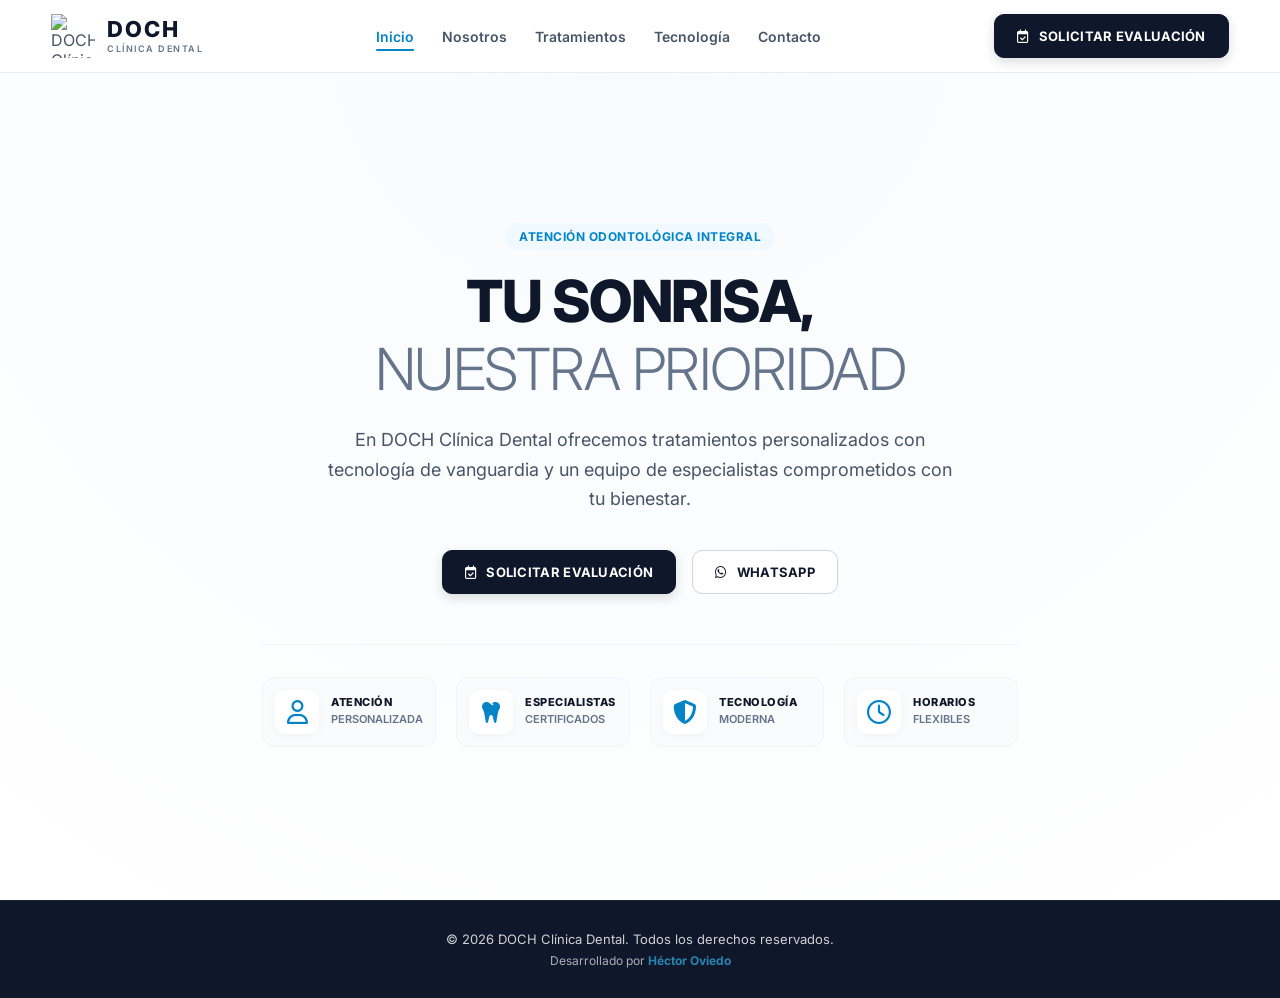
==== index.html @ c774cac5 "Add files via upload" ====
<!DOCTYPE html>
<html lang="es">
<head>
    <meta charset="UTF-8">
    <meta name="viewport" content="width=device-width, initial-scale=1.0">
    <title>DOCH - Clínica Dental</title>
    
    <!-- Iconos FontAwesome 6 (CDN) -->
    <link rel="stylesheet" href="https://cdnjs.cloudflare.com/ajax/libs/font-awesome/6.5.1/css/all.min.css">

    <!-- Hojas de Estilos CSS -->
    <link rel="stylesheet" href="/css/global.css">
    <link rel="stylesheet" href="/css/index.css">

    <!-- Scripts -->
    <script src="/js/global.js" defer></script>
</head>
<body>

    <!-- ============================================
         HEADER / NAVBAR (DESKTOP & MÓVIL)
    ============================================ -->
    <header>
        <div class="container navbar">
            <!-- LOGO -->
            <a href="index.html" class="logo">
                <img src="/img/logo.png" alt="DOCH Clínica Dental Logo">
                <div class="logo-text">
                    <h2>DOCH</h2>
                    <span>CLÍNICA DENTAL</span>
                </div>
            </a>

            <!-- NAVEGACIÓN DESKTOP -->
            <nav class="nav-desktop">
                <ul class="menu">
                    <li><a href="index.html" class="activo">Inicio</a></li>
                    <li><a href="nosotros.html">Nosotros</a></li>
                    <li><a href="tratamientos.html">Tratamientos</a></li>
                    <li><a href="tecnologia.html">Tecnología</a></li>
                    <li><a href="contacto.html">Contacto</a></li>
                </ul>
            </nav>

            <!-- BOTÓN DESKTOP -->
            <a href="solicitud.html" class="btn btn-dark navbar-btn">
                <i class="fa-regular fa-calendar-check"></i> SOLICITAR EVALUACIÓN
            </a>

            <!-- BOTÓN HAMBURGUESA (MÓVIL) -->
            <button class="hamburger" id="open-menu-btn" aria-label="Abrir menú de navegación">
                <span></span>
                <span></span>
                <span></span>
            </button>
        </div>
    </header>

    <!-- ============================================
         MENÚ MÓVIL MODAL ESTILO APP
    ============================================ -->
    <div class="menu-backdrop" id="menu-backdrop"></div>

    <aside class="mobile-nav-modal" id="mobile-nav-panel" aria-label="Navegación móvil">
        <!-- Indicador visual superior tipo App -->
        <div class="modal-drag-indicator"></div>

        <button class="close-modal-btn" id="close-menu-btn" aria-label="Cerrar menú">
            <i class="fa-solid fa-xmark"></i>
        </button>

        <div class="mobile-modal-header">
            <h3>Navegación</h3>
            <p>Explora nuestros servicios clínicos</p>
        </div>

        <nav class="mobile-modal-links">
            <a href="index.html" class="activo">
                <i class="fa-solid fa-house"></i>
                <span>Inicio</span>
            </a>
            <a href="nosotros.html">
                <i class="fa-solid fa-hospital-user"></i>
                <span>Nosotros</span>
            </a>
            <a href="tratamientos.html">
                <i class="fa-solid fa-tooth"></i>
                <span>Tratamientos</span>
            </a>

            <a href="tecnologia.html">
                <i class="fa-solid fa-microscope"></i>
                <span>Tecnología</span>
            </a>
            <a href="contacto.html">
                <i class="fa-solid fa-address-book"></i>
                <span>Contacto</span>
            </a>
        </nav>

        <div class="mobile-modal-divider"></div>

        <div class="mobile-modal-buttons">
            <a href="solicitud.html" class="btn btn-modal-primary">
                <i class="fa-solid fa-calendar-check"></i> Solicitar Evaluación
            </a>
            <a href="https://wa.me/56942292122?text=Hola%2C+quiero+agendar+una+evaluaci%C3%B3n+" target="_blank" class="btn btn-modal-whatsapp">
                <i class="fa-brands fa-whatsapp"></i> Agendar por WhatsApp
            </a>
        </div>
    </aside>

    <!-- ============================================
         HERO SECTION (CENTRADO)
    ============================================ -->
    <main>
        <section class="hero">
            <div class="container">
                <div class="hero-text">
                    <span class="badge">Atención odontológica integral</span>
                    <h1>TU SONRISA, <span>NUESTRA PRIORIDAD</span></h1>
                    
                    <p>
                        En DOCH Clínica Dental ofrecemos tratamientos personalizados con tecnología de vanguardia y un equipo de especialistas comprometidos con tu bienestar.
                    </p>

                    <div class="hero-buttons">
                        <a href="solicitud.html" class="btn btn-dark">
                            <i class="fa-regular fa-calendar-check"></i> SOLICITAR EVALUACIÓN
                        </a>
                        <a href="https://wa.me/56942292122?text=Hola%2C+quiero+agendar+una+evaluaci%C3%B3n+" target="_blank" class="btn btn-outline">
                            <i class="fa-brands fa-whatsapp"></i> WHATSAPP
                        </a>
                    </div>

                    <div class="hero-info">
                        <div class="info-card">
                            <i class="fa-regular fa-user"></i>
                            <div>
                                <h4>ATENCIÓN</h4>
                                <p>PERSONALIZADA</p>
                            </div>
                        </div>

                        <div class="info-card">
                            <i class="fa-solid fa-tooth"></i>
                            <div>
                                <h4>ESPECIALISTAS</h4>
                                <p>CERTIFICADOS</p>
                            </div>
                        </div>

                        <div class="info-card">
                            <i class="fa-solid fa-shield-halved"></i>
                            <div>
                                <h4>TECNOLOGÍA</h4>
                                <p>MODERNA</p>
                            </div>
                        </div>

                        <div class="info-card">
                            <i class="fa-regular fa-clock"></i>
                            <div>
                                <h4>HORARIOS</h4>
                                <p>FLEXIBLES</p>
                            </div>
                        </div>
                    </div>
                </div>
            </div>
        </section>
    </main>

    <!-- ============================================
         FOOTER GLOBAL
    ============================================ -->
    <footer>
        <div class="container footer-content">
            <p>&copy; 2026 DOCH Clínica Dental. Todos los derechos reservados.</p>
            <p class="footer-author">Desarrollado por <span>Héctor Oviedo</span></p>
        </div>
    </footer>

</body>
</html>
---- css/global.css ----
/* ============================================
   1. GOOGLE FONTS & REBOOT
============================================ */
@import url('https://fonts.googleapis.com/css2?family=Inter:wght@300;400;500;600;700;800&display=swap');

:root {
    --color-principal: #0f172a;
    --color-texto: #475569;
    --color-titulo: #0f172a;
    --color-blanco: #ffffff;
    --color-borde: #e2e8f0;
    --color-hover: #1e293b;
    --color-acento: #0284c7;
    --color-acento-soft: #f0f9ff;
    --transicion: all 0.25s cubic-bezier(0.4, 0, 0.2, 1);
}

* {
    margin: 0;
    padding: 0;
    box-sizing: border-box;
    -webkit-tap-highlight-color: transparent;
}

html {
    scroll-behavior: smooth;
}

body {
    font-family: 'Inter', -apple-system, BlinkMacSystemFont, sans-serif;
    color: var(--color-texto);
    background: var(--color-blanco);
    overflow-x: hidden;
    display: flex;
    flex-direction: column;
    min-height: 100vh;
}

main {
    flex: 1;
}

img {
    max-width: 100%;
    display: block;
}

a {
    text-decoration: none;
    color: inherit;
}

ul {
    list-style: none;
}

.container {
    width: min(1320px, 92%);
    margin: 0 auto;
}

/* ============================================
   2. HEADER / NAVBAR
============================================ */
header {
    position: fixed;
    top: 0;
    left: 0;
    width: 100%;
    background: rgba(255, 255, 255, 0.92);
    backdrop-filter: blur(12px);
    -webkit-backdrop-filter: blur(12px);
    z-index: 1000;
    padding: 14px 0;
    border-bottom: 1px solid rgba(226, 232, 240, 0.8);
}

.navbar {
    display: flex;
    align-items: center;
    justify-content: space-between;
}

.logo {
    display: flex;
    align-items: center;
    gap: 12px;
}

.logo img {
    width: 44px;
    height: 44px;
    object-fit: contain;
}

.logo h2 {
    color: var(--color-titulo);
    font-size: 22px;
    font-weight: 800;
    letter-spacing: 2px;
    line-height: 1;
}

.logo span {
    display: block;
    color: #64748b;
    font-size: 9px;
    letter-spacing: 1.5px;
    margin-top: 3px;
    font-weight: 600;
}

.menu {
    display: flex;
    gap: 28px;
}

.menu a {
    font-size: 14px;
    font-weight: 600;
    color: #475569;
    position: relative;
    padding: 6px 0;
    transition: var(--transicion);
}

.menu a::after {
    content: "";
    position: absolute;
    bottom: 0;
    left: 0;
    width: 0;
    height: 2px;
    background: var(--color-acento);
    border-radius: 2px;
    transition: var(--transicion);
}

.menu a:hover,
.menu a.activo {
    color: var(--color-acento);
}

.menu a:hover::after,
.menu a.activo::after {
    width: 100%;
}

/* ============================================
   3. BOTONES GLOBALES
============================================ */
.btn {
    display: inline-flex;
    align-items: center;
    justify-content: center;
    gap: 10px;
    padding: 13px 22px;
    font-size: 13px;
    font-weight: 700;
    letter-spacing: 0.3px;
    border-radius: 10px;
    transition: var(--transicion);
    cursor: pointer;
    border: 1px solid transparent;
}

.btn-dark {
    background: var(--color-principal);
    color: var(--color-blanco);
    border-color: var(--color-principal);
    box-shadow: 0 4px 12px rgba(15, 23, 42, 0.15);
}

.btn-dark:hover {
    background: var(--color-hover);
    transform: translateY(-2px);
    box-shadow: 0 6px 18px rgba(15, 23, 42, 0.22);
}

.btn-outline {
    border-color: #cbd5e1;
    color: var(--color-principal);
    background: var(--color-blanco);
}

.btn-outline:hover {
    border-color: var(--color-principal);
    background: var(--color-principal);
    color: var(--color-blanco);
}

/* ============================================
   4. MENÚ MÓVIL ESTILO APP
============================================ */
.hamburger {
    display: none;
    flex-direction: column;
    justify-content: center;
    gap: 5px;
    width: 40px;
    height: 40px;
    background: #f8fafc;
    border: 1px solid #e2e8f0;
    border-radius: 10px;
    cursor: pointer;
    padding: 8px;
    z-index: 1050;
    transition: var(--transicion);
}

.hamburger:active {
    scale: 0.95;
    background: #f1f5f9;
}

.hamburger span {
    width: 100%;
    height: 2px;
    background-color: var(--color-principal);
    border-radius: 4px;
}

/* Backdrop */
.menu-backdrop {
    position: fixed;
    inset: 0;
    background: rgba(15, 23, 42, 0.5);
    backdrop-filter: blur(8px);
    -webkit-backdrop-filter: blur(8px);
    opacity: 0;
    visibility: hidden;
    transition: all 0.3s ease;
    z-index: 1090;
}

.menu-backdrop.active {
    opacity: 1;
    visibility: visible;
}

/* Tarjeta Modal App */
.mobile-nav-modal {
    position: fixed;
    top: 50%;
    left: 50%;
    transform: translate(-50%, -40%) scale(0.92);
    width: calc(100% - 32px);
    max-width: 400px;
    background: var(--color-blanco);
    border-radius: 24px;
    padding: 24px 20px 20px;
    box-shadow: 0 25px 50px -12px rgba(15, 23, 42, 0.25);
    opacity: 0;
    visibility: hidden;
    transition: all 0.35s cubic-bezier(0.16, 1, 0.3, 1);
    z-index: 1100;
}

.mobile-nav-modal.active {
    opacity: 1;
    visibility: visible;
    transform: translate(-50%, -50%) scale(1);
}

.modal-drag-indicator {
    width: 36px;
    height: 4px;
    background: #e2e8f0;
    border-radius: 10px;
    margin: 0 auto 16px;
}

.close-modal-btn {
    position: absolute;
    top: 18px;
    right: 18px;
    background: #f1f5f9;
    border: none;
    width: 32px;
    height: 32px;
    border-radius: 50%;
    color: #64748b;
    font-size: 15px;
    display: flex;
    align-items: center;
    justify-content: center;
    cursor: pointer;
    transition: var(--transicion);
}

.close-modal-btn:hover {
    background: #e2e8f0;
    color: var(--color-titulo);
}

.mobile-modal-header {
    margin-bottom: 16px;
    text-align: left;
    padding-left: 6px;
}

.mobile-modal-header h3 {
    font-size: 18px;
    font-weight: 800;
    color: var(--color-titulo);
}

.mobile-modal-header p {
    font-size: 12px;
    color: #64748b;
    margin-top: 2px;
}

/* Enlaces con Iconos */
.mobile-modal-links {
    display: flex;
    flex-direction: column;
    gap: 4px;
}

.mobile-modal-links a {
    display: flex;
    align-items: center;
    gap: 14px;
    color: #334155;
    font-weight: 600;
    font-size: 15px;
    padding: 11px 14px;
    border-radius: 12px;
    transition: var(--transicion);
}

.mobile-modal-links a i {
    font-size: 16px;
    width: 20px;
    text-align: center;
    color: #94a3b8;
    transition: var(--transicion);
}

.mobile-modal-links a:hover,
.mobile-modal-links a.activo {
    background-color: var(--color-acento-soft);
    color: var(--color-acento);
}

.mobile-modal-links a:hover i,
.mobile-modal-links a.activo i {
    color: var(--color-acento);
}

.mobile-modal-divider {
    height: 1px;
    background: #f1f5f9;
    margin: 16px 0;
}

.mobile-modal-buttons {
    display: flex;
    flex-direction: column;
    gap: 10px;
}

.btn-modal-primary, 
.btn-modal-whatsapp {
    display: flex;
    align-items: center;
    justify-content: center;
    gap: 10px;
    padding: 13px;
    border-radius: 12px;
    font-weight: 700;
    font-size: 14px;
    transition: var(--transicion);
}

.btn-modal-primary {
    background-color: var(--color-principal);
    color: var(--color-blanco);
}

.btn-modal-whatsapp {
    background-color: #25d366;
    color: var(--color-blanco);
    box-shadow: 0 4px 12px rgba(37, 211, 102, 0.2);
}

.btn-modal-whatsapp:active {
    scale: 0.98;
}

/* ============================================
   5. FOOTER GLOBAL
============================================ */
footer {
    padding: 30px 0;
    background: var(--color-principal);
    color: var(--color-blanco);
    margin-top: auto;
    border-top: 1px solid rgba(255, 255, 255, 0.05);
}

.footer-content {
    display: flex;
    flex-direction: column;
    align-items: center;
    gap: 6px;
    text-align: center;
}

footer p {
    opacity: 0.8;
    font-size: 13px;
}

.footer-author {
    font-size: 12px;
    opacity: 0.65;
}

.footer-author span {
    font-weight: 700;
    color: #38bdf8;
}

/* Responsive breakpoint */
@media (max-width: 960px) {
    .hamburger {
        display: flex;
    }
    
    .nav-desktop, 
    .navbar-btn {
        display: none;
    }
}
---- css/index.css ----
/* ==========================
   HERO SECTION
========================== */
.hero {
    min-height: 100vh;
    display: flex;
    align-items: center;
    justify-content: center;
    padding-top: 130px;
    padding-bottom: 60px;
    background: radial-gradient(circle at top, #f8fafc 0%, #ffffff 100%);
}

.hero .container {
    display: flex;
    justify-content: center;
}

.hero-text {
    max-width: 860px;
    text-align: center;
    display: flex;
    flex-direction: column;
    align-items: center;
}

.badge {
    display: inline-block;
    padding: 6px 14px;
    background: var(--color-acento-soft);
    color: var(--color-acento);
    font-size: 12px;
    font-weight: 700;
    border-radius: 20px;
    margin-bottom: 20px;
    letter-spacing: 0.5px;
    text-transform: uppercase;
}

.hero-text h1 {
    font-size: 58px;
    font-weight: 800;
    color: var(--color-titulo);
    line-height: 1.08;
    letter-spacing: -1.5px;
}

.hero-text h1 span {
    display: block;
    font-weight: 300;
    color: #64748b;
    margin-top: 6px;
}

.hero-text p {
    margin: 24px 0 36px 0;
    max-width: 640px;
    line-height: 1.65;
    font-size: 18px;
    color: var(--color-texto);
}

.hero-buttons {
    display: flex;
    gap: 16px;
    margin-bottom: 50px;
    justify-content: center;
}

.hero-info {
    display: grid;
    grid-template-columns: repeat(4, 1fr);
    gap: 20px;
    padding-top: 32px;
    width: 100%;
    border-top: 1px solid #f1f5f9;
}

.info-card {
    display: flex;
    align-items: center;
    gap: 12px;
    text-align: left;
    padding: 12px;
    border-radius: 12px;
    background: rgba(248, 250, 252, 0.6);
    border: 1px solid #f1f5f9;
}

.info-card i {
    font-size: 24px;
    color: var(--color-acento);
    background: #ffffff;
    width: 44px;
    height: 44px;
    display: flex;
    align-items: center;
    justify-content: center;
    border-radius: 10px;
    box-shadow: 0 2px 8px rgba(0,0,0,0.04);
}

.info-card h4 {
    font-size: 11px;
    font-weight: 800;
    color: var(--color-titulo);
    letter-spacing: 0.5px;
    line-height: 1.2;
}

.info-card p {
    margin: 0;
    font-size: 11px;
    color: #64748b;
    font-weight: 600;
}

/* ==========================
   RESPONSIVE OPTIMIZADO
========================== */
@media (max-width: 992px) {
    .hero-text h1 {
        font-size: 46px;
    }

    .hero-info {
        grid-template-columns: repeat(2, 1fr);
        gap: 14px;
    }
}

@media (max-width: 576px) {
    .hero {
        padding-top: 105px;
        padding-bottom: 40px;
    }

    .badge {
        font-size: 11px;
        padding: 5px 12px;
    }

    .hero-text h1 {
        font-size: 32px;
        letter-spacing: -0.5px;
    }

    .hero-text p {
        font-size: 15px;
        margin: 18px 0 28px 0;
    }

    .hero-buttons {
        flex-direction: column;
        width: 100%;
        gap: 12px;
    }

    .hero-buttons .btn {
        width: 100%;
        padding: 15px;
        font-size: 14px;
    }

    .hero-info {
        grid-template-columns: 1fr;
        gap: 10px;
    }

    .info-card {
        padding: 10px 14px;
    }
}
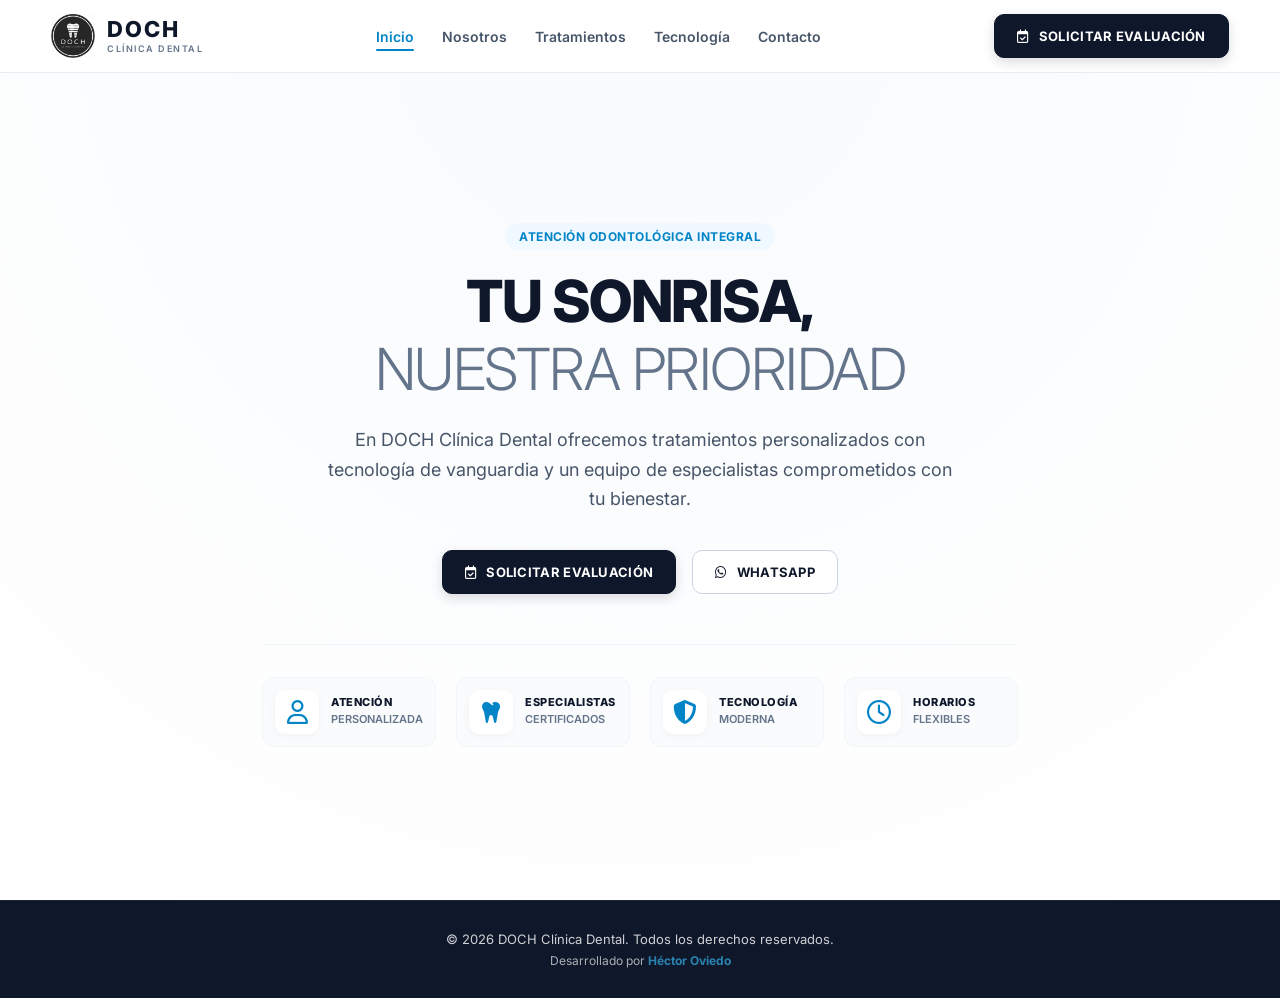
==== commit 2f5cd621: "Add files via upload" ====
--- a/index.html
+++ b/index.html
@@ -9,11 +9,11 @@
     <link rel="stylesheet" href="https://cdnjs.cloudflare.com/ajax/libs/font-awesome/6.5.1/css/all.min.css">
 
     <!-- Hojas de Estilos CSS -->
-    <link rel="stylesheet" href="/css/global.css">
-    <link rel="stylesheet" href="/css/index.css">
+    <link rel="stylesheet" href="css/global.css">
+    <link rel="stylesheet" href="css/index.css">
 
     <!-- Scripts -->
-    <script src="/js/global.js" defer></script>
+    <script src="js/global.js" defer></script>
 </head>
 <body>
 
@@ -24,7 +24,7 @@
         <div class="container navbar">
             <!-- LOGO -->
             <a href="index.html" class="logo">
-                <img src="/img/logo.png" alt="DOCH Clínica Dental Logo">
+                <img src="img/Logo.png" alt="DOCH Clínica Dental Logo">
                 <div class="logo-text">
                     <h2>DOCH</h2>
                     <span>CLÍNICA DENTAL</span>
